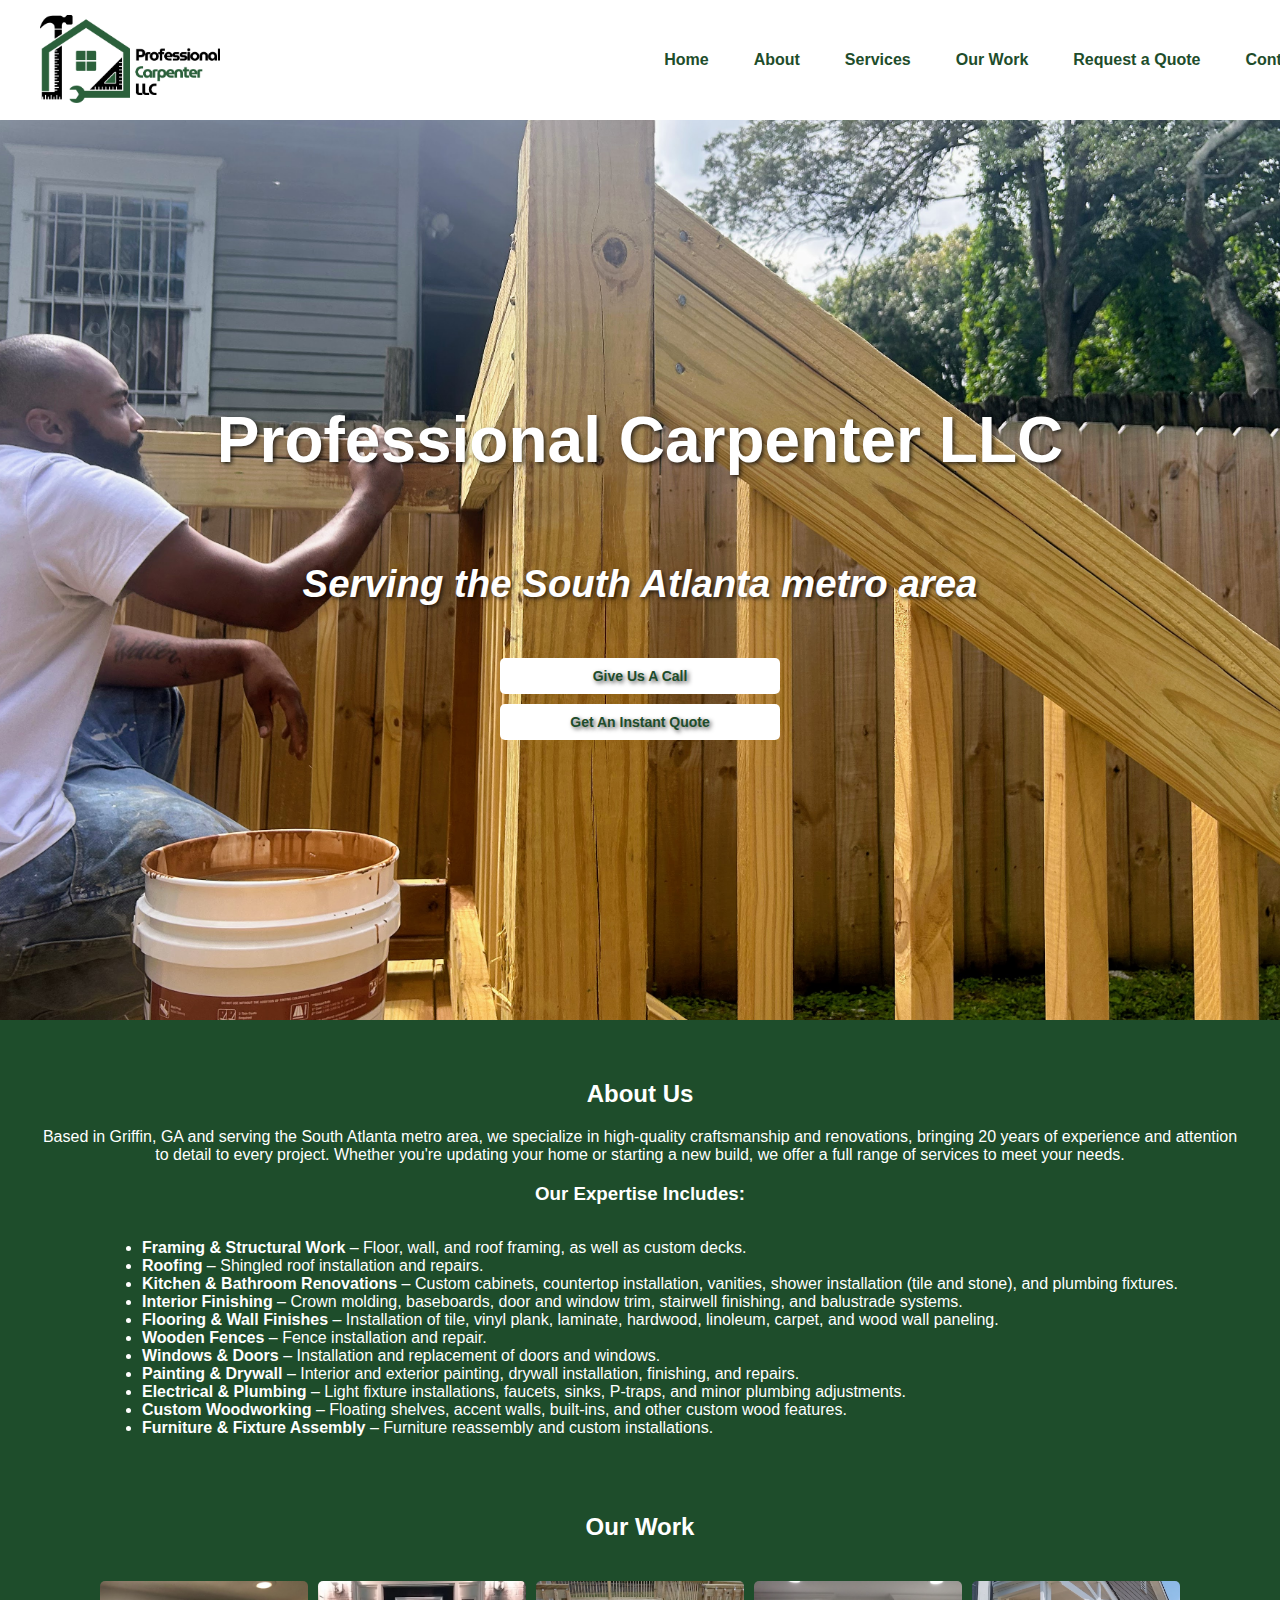
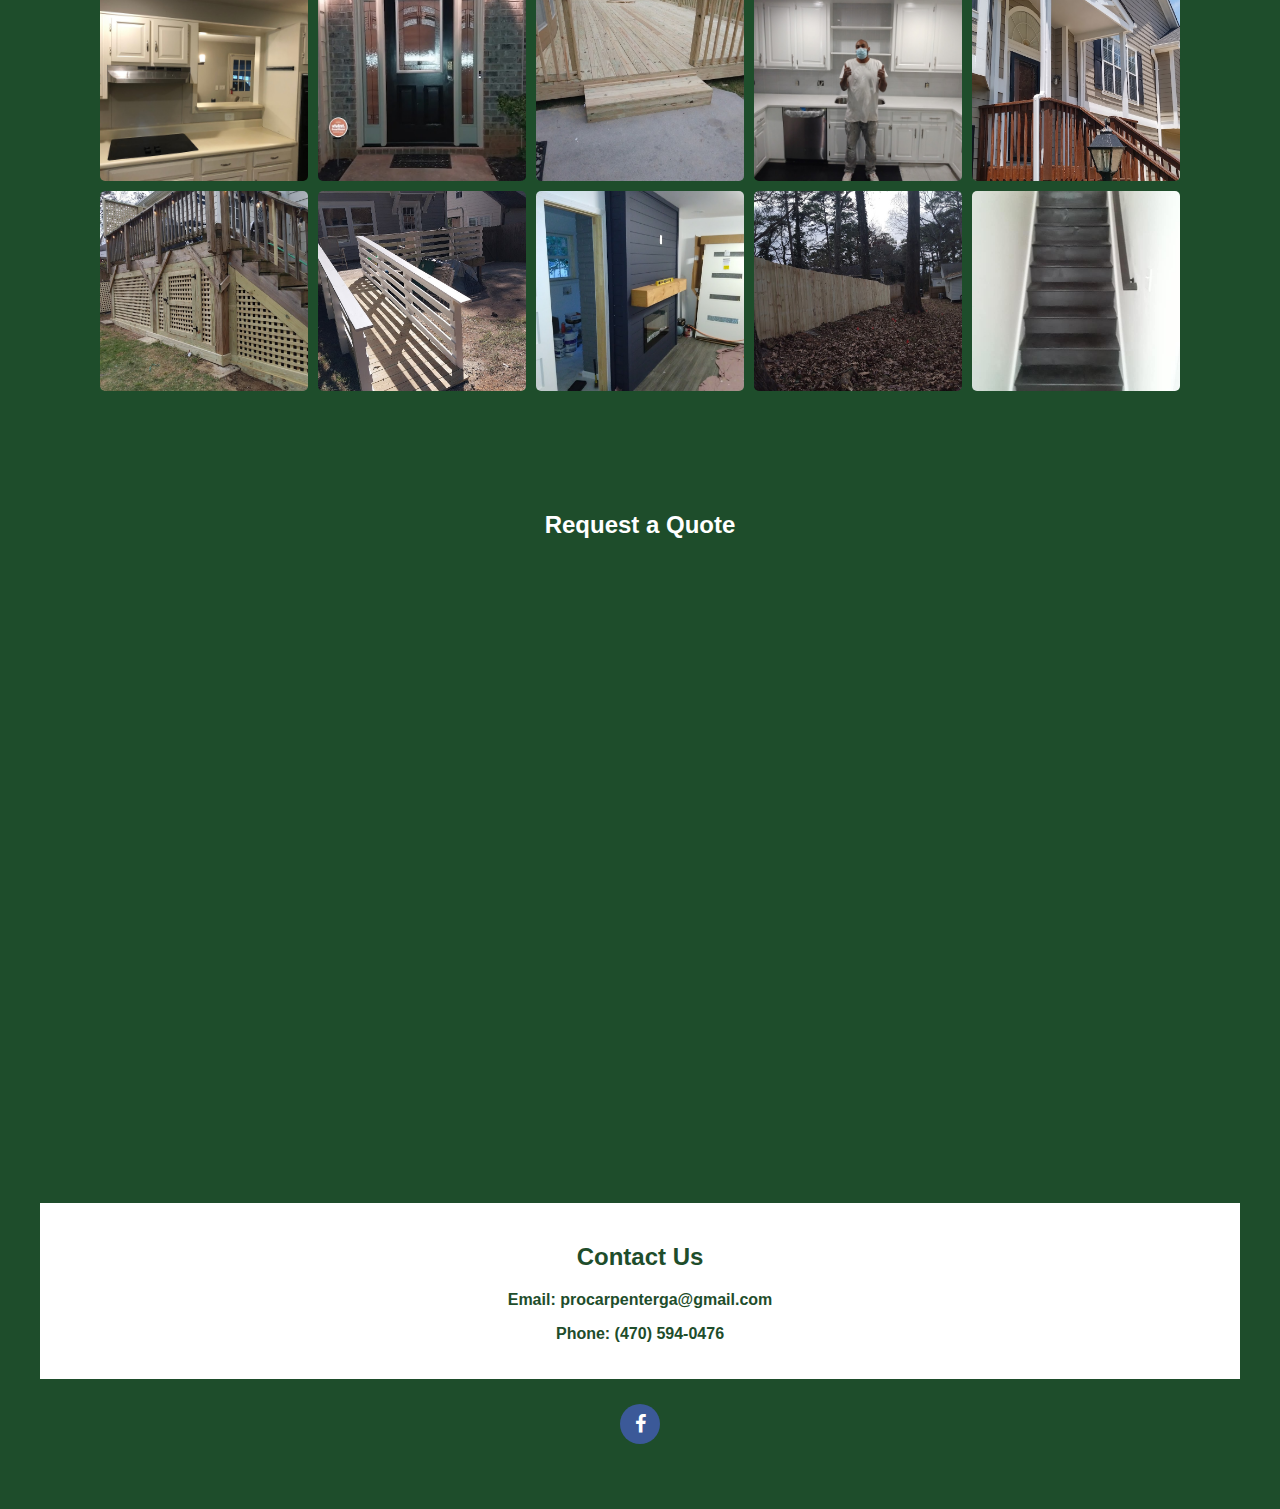
==== index.html @ a9ff2809 "Update index.html" ====
<!DOCTYPE html>
<html lang="en">
<head>
    <meta charset="UTF-8">
    <meta name="viewport" content="width=device-width, initial-scale=1.0">
    <link rel="icon" type="image/png" href="/favicon-96x96.png" sizes="96x96" />
    <link rel="icon" type="image/svg+xml" href="/favicon.svg" />
    <link rel="shortcut icon" href="/favicon.ico" />
    <link rel="apple-touch-icon" sizes="180x180" href="/apple-touch-icon.png" />
    <meta name="apple-mobile-web-app-title" content="MyWebSite" />
    <link rel="manifest" href="/site.webmanifest" />
    <link rel="stylesheet" href="https://cdnjs.cloudflare.com/ajax/libs/font-awesome/4.7.0/css/font-awesome.min.css">
    <title>Professional Carpenter in Griffin, South Atlanta Metro Area</title>
    <meta name="description" content="Professional Carpenter Based in Griffin, GA, and Serving the South Atlanta Metro Area, We Specialize in High-Quality Craftsmanship and Renovations.">
       
    <!-- Facebook Meta Tags -->
    <meta property="og:url" content="https://www.professionalcarpenterllc.com/">
    <meta property="og:type" content="website">
    <meta property="og:title" content="Professional Carpenter in Griffin, South Atlanta Metro Area">
    <meta property="og:description" content="Professional Carpenter Based in Griffin, GA, and Serving the South Atlanta Metro Area, We Specialize in High-Quality Craftsmanship and Renovations.">
    <meta property="og:image" content="https://www.professionalcarpenterllc.com/logo.png">
    
    <!-- Twitter Meta Tags -->
    <meta name="twitter:card" content="summary_large_image">
    <meta property="twitter:domain" content="professionalcarpenterllc.com">
    <meta property="twitter:url" content="https://www.professionalcarpenterllc.com/">
    <meta name="twitter:title" content="Professional Carpenter in Griffin, South Atlanta Metro Area">
    <meta name="twitter:description" content="Professional Carpenter Based in Griffin, GA, and Serving the South Atlanta Metro Area, We Specialize in High-Quality Craftsmanship and Renovations.">
    <meta name="twitter:image" content="https://www.professionalcarpenterllc.com/logo.png">
    
    <!-- Meta Tags Generated via https://www.opengraph.xyz -->

    <!-- Google tag (gtag.js) -->
    <script async src="https://www.googletagmanager.com/gtag/js?id=G-CK8N83X8M3"></script>
    <script>
      window.dataLayer = window.dataLayer || [];
      function gtag(){dataLayer.push(arguments);}
      gtag('js', new Date());
    
      gtag('config', 'G-CK8N83X8M3');
    </script>
    
    <style>
        body { margin: 0; font-family: 'Arial', sans-serif; background: #1e4d2b; color: white; }
        .nav {
            background: white;
            padding: 15px;
            position: fixed;
            width: 100%;
            top: 0;
            left: 0;
            z-index: 1000;
            display: flex;
            justify-content: space-between;
            align-items: center;
            padding: 10px 40px;
        }
        .nav .logo {
            width: 180px;
        }
        .nav-links {
            display: flex;
            gap: 15px;
        }
        .nav-links a {
            color: #1e4d2b;
            text-decoration: none;
            padding: 10px 15px;
            display: inline-block;
            font-weight: bold;
        }
        .nav-links a:hover {
            background: #e0e0e0;
        }
        .hero {
            background: url('hero-image.jpg') no-repeat center center/cover;
            height: 100vh;
            display: flex;
            flex-direction: column;
            align-items: center;
            justify-content: center;
            text-align: center;
            color: white;
            font-size: 2em;
            font-weight: bold;
            text-shadow: 2px 2px 4px rgba(0,0,0,0.7);
            margin-top: 80px;
            padding: 20px;
        }
        .hero-subtext {
            font-size: 0.8em;
            font-style: italic;
            margin-top: 10px;
        }
        .hero-buttons {
            margin-top: 20px;
            display: flex;
            flex-direction: column;
            gap: 10px;
        }
        .hero-buttons a {
            text-decoration: none;
            padding: 10px 40px;
            background: white;
            color: #1e4d2b;
            font-weight: bold;
            border-radius: 5px;
            display: inline-block;
            text-align: center;
            width: 200px;
            font-size: 14px;
        }
        .hero-buttons a:hover {
            background: #e0e0e0;
        }
        .content { padding: 40px; text-align: center; }
        .gallery {
            display: grid;
            grid-template-columns: repeat(auto-fit, minmax(200px, 1fr));
            gap: 10px;
            padding: 20px;
        }
        .gallery img {
            width: 100%;
            height: 200px;
            object-fit: cover;
            border-radius: 5px;
        }
        .contact {
            background: white;
            color: #1e4d2b;
            padding: 20px;
            text-align: center;
            font-weight: bold;
        }
        .social{
            padding: 20px;
            text-align: center;
        }
        .fa {
            padding: 10px;
            font-size: 20px;
            width: 20px;
            text-align: center;
            text-decoration: none;
            margin: 5px 2px;
            border-radius: 50%;
       }

      .fa:hover {
           opacity: 0.7;
       }

       .fa-facebook {
            background: #3B5998;
            color: white;
       }
        @media (max-width: 768px) {
            .nav {
                flex-direction: column;
                align-items: center;
                text-align: center;
                padding: 10px;
            }
            .nav .logo {
                width: 150px;
            }
            .nav-links {
                flex-direction: column;
                gap: 10px;
                margin-top: 10px;
            }
            .hero {
                font-size: 1.5em;
            }
            .gallery {
                grid-template-columns: repeat(2, 1fr);
            }
        }
    </style>
</head>
<body>
    <div class="nav">
      <a href="http://www.professionalcarpenterllc.com/"> <img src="logo.png" alt="Company Logo" class="logo"> </a>
        <div class="nav-links">
            <a href="#home">Home</a>
            <a href="#about">About</a>
            <a href="/services">Services</a>
            <a href="#work">Our Work</a>
            <a href="#quote">Request a Quote</a>
            <a href="#contact">Contact</a>
        </div>
    </div>
    
    <div class="hero" id="home">
        <h1>Professional Carpenter LLC</h1>
        <div class="hero-subtext"><h2>Serving the South Atlanta metro area</h2></div>
        <div class="hero-buttons">
            <a href="#contact">Give Us A Call</a>
            <a href="#quote">Get An Instant Quote</a>
        </div>
    </div>
    
    <div class="content" id="about">
        <h2>About Us</h2>
        <p>Based in Griffin, GA and serving the South Atlanta metro area, we specialize in high-quality craftsmanship and renovations, bringing 20 years of experience and attention to detail to every project. Whether you're updating your home or starting a new build, we offer a full range of services to meet your needs.</p>
    <h3>Our Expertise Includes:</h3>
        <ul style="text-align: left; display: inline-block;">
            <li><strong>Framing & Structural Work</strong> – Floor, wall, and roof framing, as well as custom decks.</li>
            <li><strong>Roofing</strong> – Shingled roof installation and repairs.</li>
            <li><strong>Kitchen & Bathroom Renovations</strong> – Custom cabinets, countertop installation, vanities, shower installation (tile and stone), and plumbing fixtures.</li>
            <li><strong>Interior Finishing</strong> – Crown molding, baseboards, door and window trim, stairwell finishing, and balustrade systems.</li>
            <li><strong>Flooring & Wall Finishes</strong> – Installation of tile, vinyl plank, laminate, hardwood, linoleum, carpet, and wood wall paneling.</li>
             <li><strong>Wooden Fences</strong> – Fence installation and repair.</li>
            <li><strong>Windows & Doors</strong> – Installation and replacement of doors and windows.</li>
            <li><strong>Painting & Drywall</strong> – Interior and exterior painting, drywall installation, finishing, and repairs.</li>
            <li><strong>Electrical & Plumbing</strong> – Light fixture installations, faucets, sinks, P-traps, and minor plumbing adjustments.</li>
            <li><strong>Custom Woodworking</strong> – Floating shelves, accent walls, built-ins, and other custom wood features.</li>
            <li><strong>Furniture & Fixture Assembly</strong> – Furniture reassembly and custom installations.</li>
        </ul> 
    <div class="content" id="work">
        <h2>Our Work</h2>
        <div class="gallery">
            <img src="image1.jpg" alt="Project 1">
            <img src="image2.jpg" alt="Project 2">
            <img src="image3.jpg" alt="Project 3">
            <img src="image4.jpg" alt="Project 4">
            <img src="image5.jpg" alt="Project 5">
            <img src="image6.jpg" alt="Project 6">
            <img src="image7.jpg" alt="Project 7">
            <img src="image8.jpg" alt="Project 8">
            <img src="image9.jpg" alt="Project 9">
            <img src="image10.jpg" alt="Project 10">
        </div>
    </div>
    
    <div class="content" id="quote">
        <h2>Request a Quote</h2>
        <iframe src="https://form.jotform.com/250605981973163" width="100%" height="600px" frameborder="0" allowfullscreen></iframe>
    </div>
    
    <div class="contact" id="contact">
        <h2>Contact Us</h2>
        <p>Email: procarpenterga@gmail.com</p>
        <p>Phone: (470) 594-0476</p>
    </div>
    <div class="social" id="contact">
        <a href="https://www.facebook.com/professionalcarpenterllc/" class="fa fa-facebook"></a>
    </div>
</body>
</html>
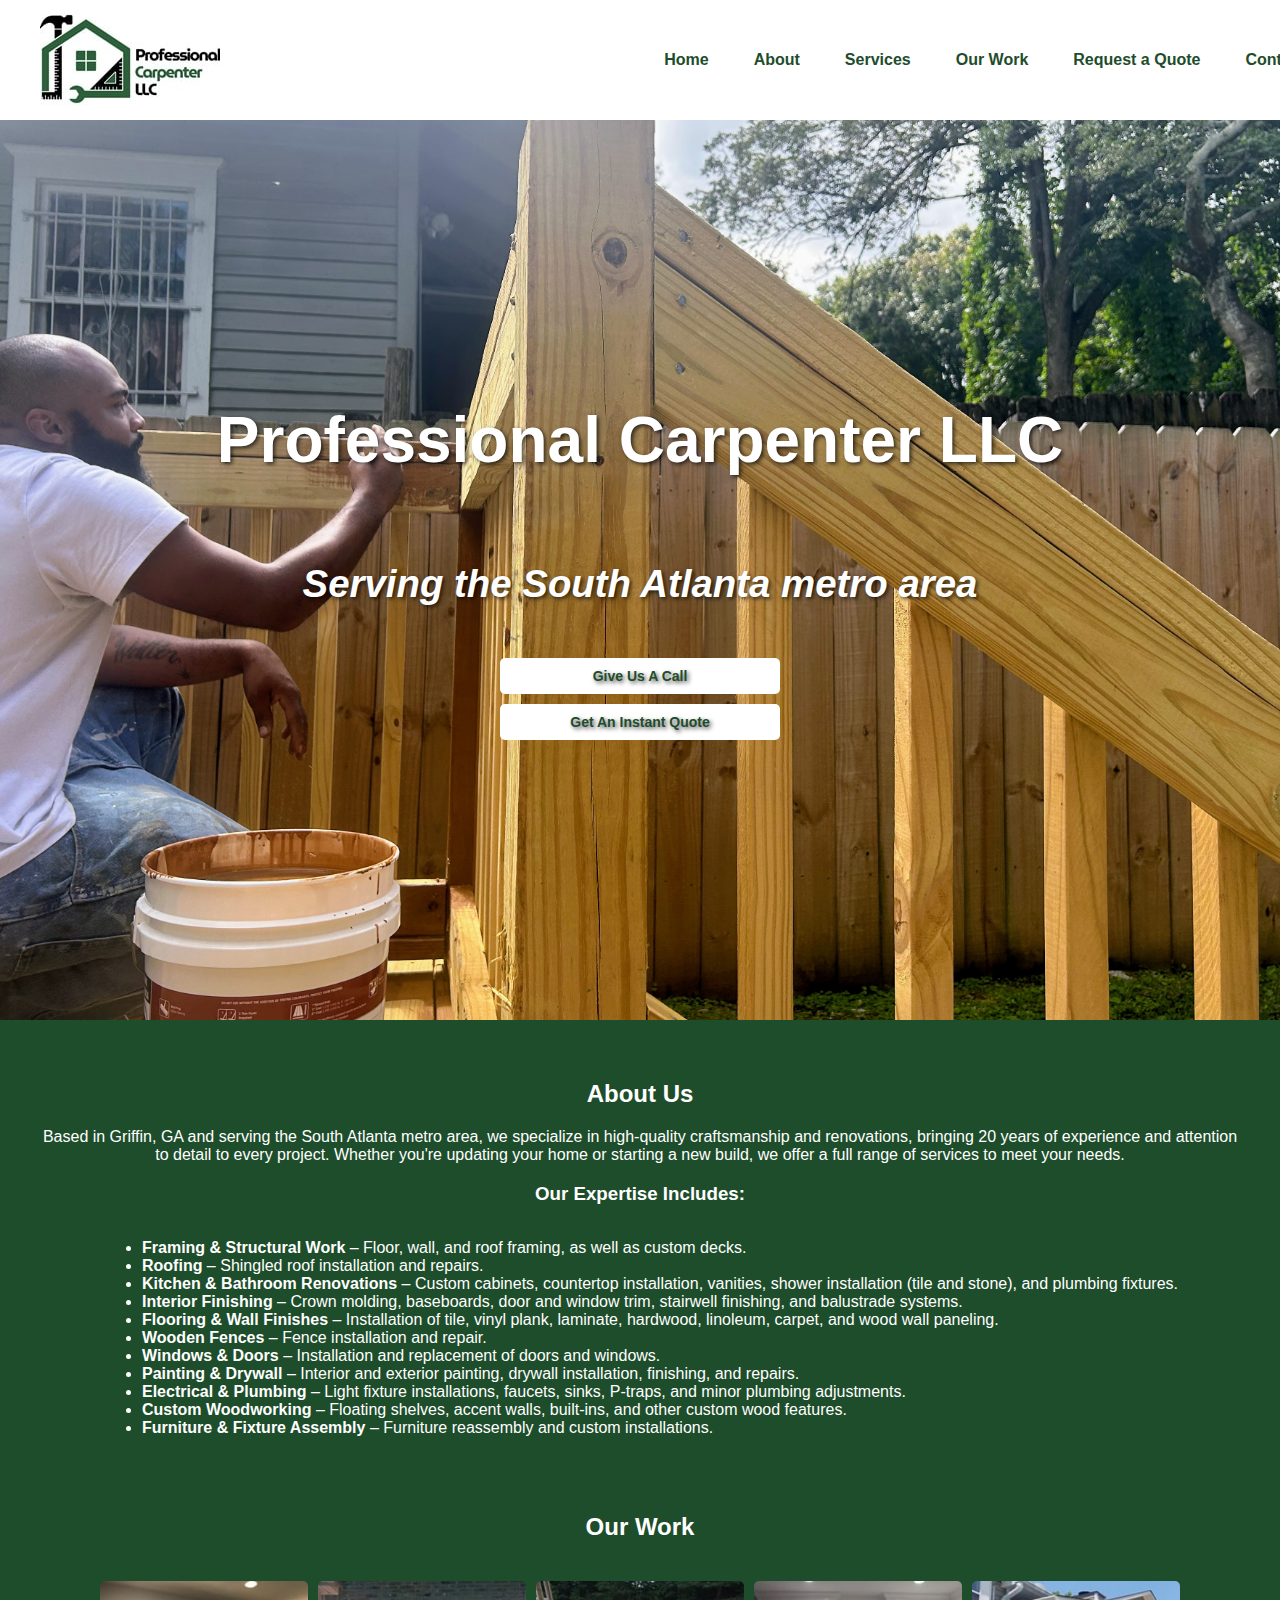
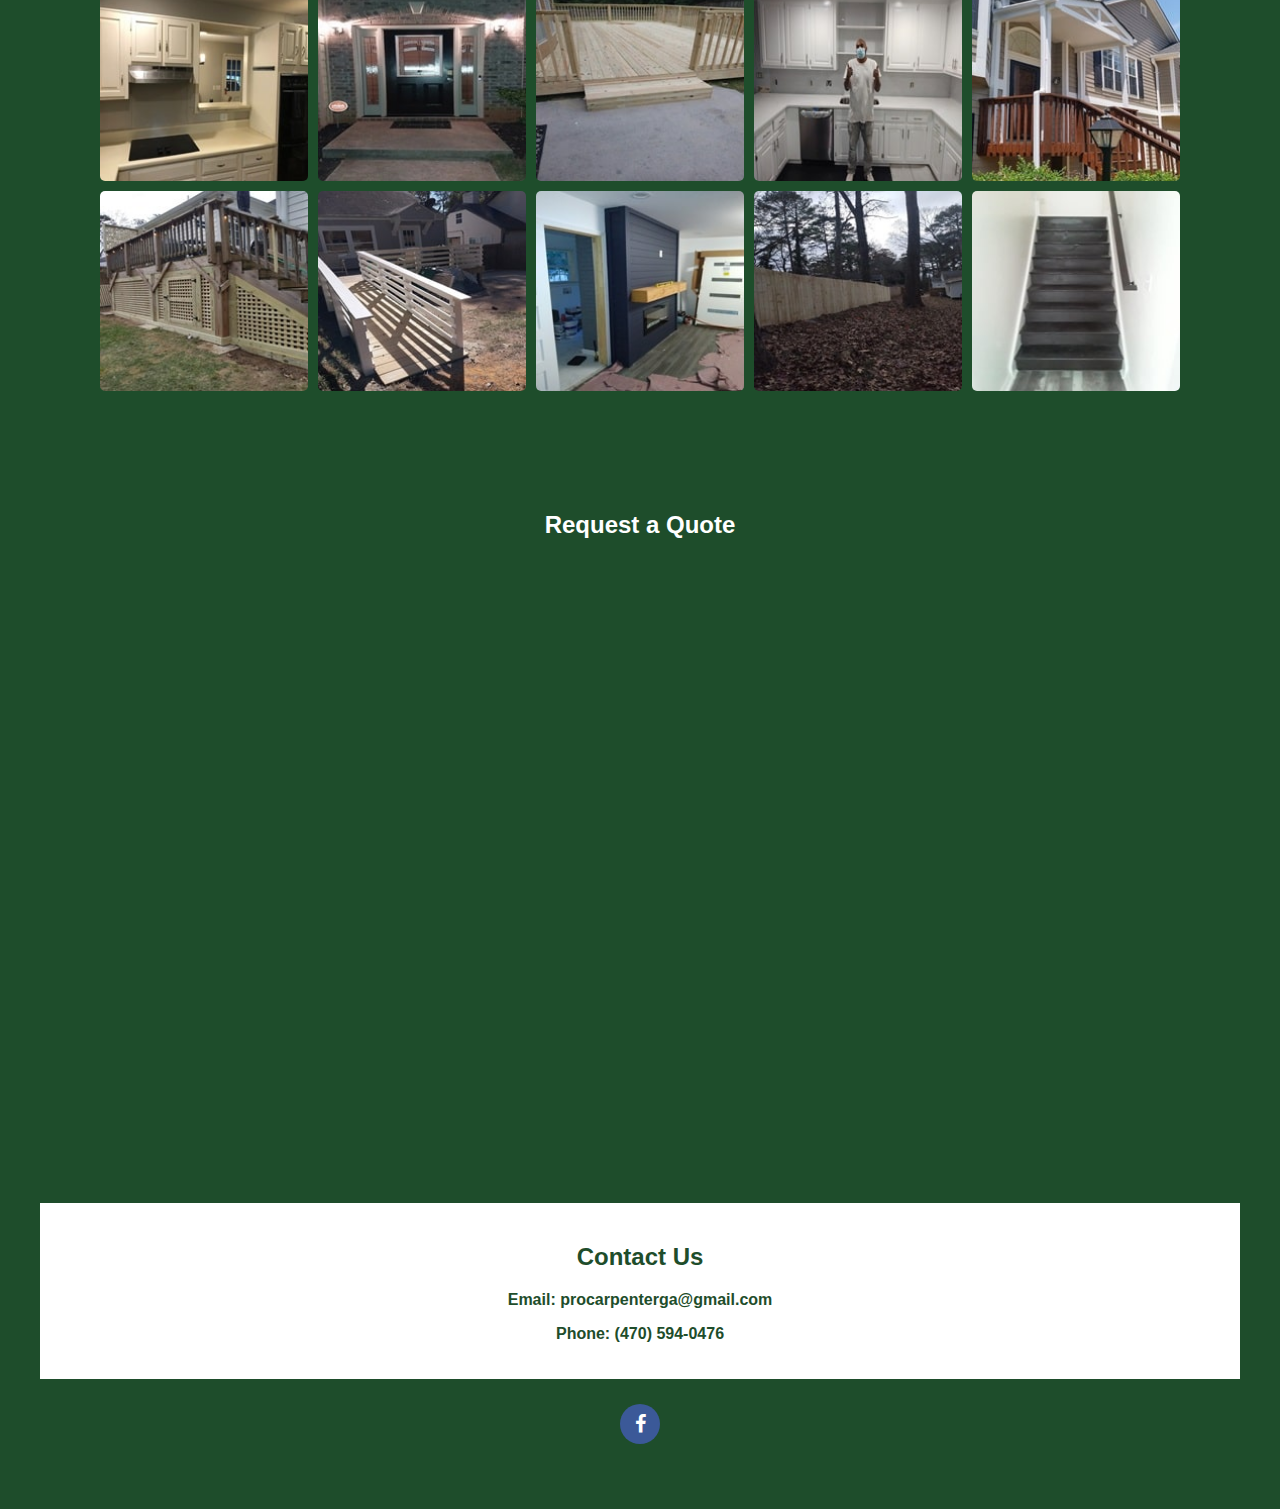
==== commit 627728ca: "Update index.html" ====
--- a/index.html
+++ b/index.html
@@ -10,6 +10,8 @@
     <meta name="apple-mobile-web-app-title" content="MyWebSite" />
     <link rel="manifest" href="/site.webmanifest" />
     <link rel="stylesheet" href="https://cdnjs.cloudflare.com/ajax/libs/font-awesome/4.7.0/css/font-awesome.min.css">
+    <link rel="stylesheet" href="styles.css">
+    
     <title>Professional Carpenter in Griffin, South Atlanta Metro Area</title>
     <meta name="description" content="Professional Carpenter Based in Griffin, GA, and Serving the South Atlanta Metro Area, We Specialize in High-Quality Craftsmanship and Renovations.">
        
@@ -29,7 +31,7 @@
     <meta name="twitter:image" content="https://www.professionalcarpenterllc.com/logo.png">
     
     <!-- Meta Tags Generated via https://www.opengraph.xyz -->
-
+    
     <!-- Google tag (gtag.js) -->
     <script async src="https://www.googletagmanager.com/gtag/js?id=G-CK8N83X8M3"></script>
     <script>
@@ -39,149 +41,25 @@
     
       gtag('config', 'G-CK8N83X8M3');
     </script>
-    
-    <style>
-        body { margin: 0; font-family: 'Arial', sans-serif; background: #1e4d2b; color: white; }
-        .nav {
-            background: white;
-            padding: 15px;
-            position: fixed;
-            width: 100%;
-            top: 0;
-            left: 0;
-            z-index: 1000;
-            display: flex;
-            justify-content: space-between;
-            align-items: center;
-            padding: 10px 40px;
-        }
-        .nav .logo {
-            width: 180px;
-        }
-        .nav-links {
-            display: flex;
-            gap: 15px;
-        }
-        .nav-links a {
-            color: #1e4d2b;
-            text-decoration: none;
-            padding: 10px 15px;
-            display: inline-block;
-            font-weight: bold;
-        }
-        .nav-links a:hover {
-            background: #e0e0e0;
-        }
-        .hero {
-            background: url('hero-image.jpg') no-repeat center center/cover;
-            height: 100vh;
-            display: flex;
-            flex-direction: column;
-            align-items: center;
-            justify-content: center;
-            text-align: center;
-            color: white;
-            font-size: 2em;
-            font-weight: bold;
-            text-shadow: 2px 2px 4px rgba(0,0,0,0.7);
-            margin-top: 80px;
-            padding: 20px;
-        }
-        .hero-subtext {
-            font-size: 0.8em;
-            font-style: italic;
-            margin-top: 10px;
-        }
-        .hero-buttons {
-            margin-top: 20px;
-            display: flex;
-            flex-direction: column;
-            gap: 10px;
-        }
-        .hero-buttons a {
-            text-decoration: none;
-            padding: 10px 40px;
-            background: white;
-            color: #1e4d2b;
-            font-weight: bold;
-            border-radius: 5px;
-            display: inline-block;
-            text-align: center;
-            width: 200px;
-            font-size: 14px;
-        }
-        .hero-buttons a:hover {
-            background: #e0e0e0;
-        }
-        .content { padding: 40px; text-align: center; }
-        .gallery {
-            display: grid;
-            grid-template-columns: repeat(auto-fit, minmax(200px, 1fr));
-            gap: 10px;
-            padding: 20px;
-        }
-        .gallery img {
-            width: 100%;
-            height: 200px;
-            object-fit: cover;
-            border-radius: 5px;
-        }
-        .contact {
-            background: white;
-            color: #1e4d2b;
-            padding: 20px;
-            text-align: center;
-            font-weight: bold;
-        }
-        .social{
-            padding: 20px;
-            text-align: center;
-        }
-        .fa {
-            padding: 10px;
-            font-size: 20px;
-            width: 20px;
-            text-align: center;
-            text-decoration: none;
-            margin: 5px 2px;
-            border-radius: 50%;
-       }
 
-      .fa:hover {
-           opacity: 0.7;
-       }
+    <script type="application/ld+json">
+    {
+      "@context": "https://schema.org/",
+      "@type": "WebSite",
+      "name": "Professional Carpenter LLC",
+      "url": "(470) 594-0476",
+      "potentialAction": {
+        "@type": "SearchAction",
+        "target": "{search_term_string}",
+        "query-input": "required name=search_term_string"
+      }
+    }
+    </script>
 
-       .fa-facebook {
-            background: #3B5998;
-            color: white;
-       }
-        @media (max-width: 768px) {
-            .nav {
-                flex-direction: column;
-                align-items: center;
-                text-align: center;
-                padding: 10px;
-            }
-            .nav .logo {
-                width: 150px;
-            }
-            .nav-links {
-                flex-direction: column;
-                gap: 10px;
-                margin-top: 10px;
-            }
-            .hero {
-                font-size: 1.5em;
-            }
-            .gallery {
-                grid-template-columns: repeat(2, 1fr);
-            }
-        }
-    </style>
 </head>
 <body>
     <div class="nav">
-      <a href="http://www.professionalcarpenterllc.com/"> <img src="logo.png" alt="Company Logo" class="logo"> </a>
+      <a href="http://www.professionalcarpenterllc.com/"> <img src="logo.jpg" alt="Company Logo" class="logo"> </a>
         <div class="nav-links">
             <a href="#home">Home</a>
             <a href="#about">About</a>
--- a/styles.css
+++ b/styles.css
@@ -0,0 +1,141 @@
+body { margin: 0; font-family: 'Arial', sans-serif; background: #1e4d2b; color: white; }
+        .nav {
+            background: white;
+            padding: 15px;
+            position: fixed;
+            width: 100%;
+            top: 0;
+            left: 0;
+            z-index: 1000;
+            display: flex;
+            justify-content: space-between;
+            align-items: center;
+            padding: 10px 40px;
+        }
+        .nav .logo {
+            width: 180px;
+        }
+        .nav-links {
+            display: flex;
+            gap: 15px;
+        }
+        .nav-links a {
+            color: #1e4d2b;
+            text-decoration: none;
+            padding: 10px 15px;
+            display: inline-block;
+            font-weight: bold;
+        }
+        .nav-links a:hover {
+            background: #e0e0e0;
+        }
+        .hero {
+            background: url('hero-image.jpg') no-repeat center center/cover;
+            height: 100vh;
+            display: flex;
+            flex-direction: column;
+            align-items: center;
+            justify-content: center;
+            text-align: center;
+            color: white;
+            font-size: 2em;
+            font-weight: bold;
+            text-shadow: 2px 2px 4px rgba(0,0,0,0.7);
+            margin-top: 80px;
+            padding: 20px;
+        }
+        .hero-subtext {
+            font-size: 0.8em;
+            font-style: italic;
+            margin-top: 10px;
+        }
+        .hero-buttons {
+            margin-top: 20px;
+            display: flex;
+            flex-direction: column;
+            gap: 10px;
+        }
+        .hero-buttons a {
+            text-decoration: none;
+            padding: 10px 40px;
+            background: white;
+            color: #1e4d2b;
+            font-weight: bold;
+            border-radius: 5px;
+            display: inline-block;
+            text-align: center;
+            width: 200px;
+            font-size: 14px;
+        }
+        .hero-buttons a:hover {
+            background: #e0e0e0;
+        }
+        .content { padding: 40px; text-align: center; }
+        .gallery {
+            display: grid;
+            grid-template-columns: repeat(auto-fit, minmax(200px, 1fr));
+            gap: 10px;
+            padding: 20px;
+        }
+        .gallery img {
+            width: 100%;
+            height: 200px;
+            object-fit: cover;
+            border-radius: 5px;
+        }
+        .contact {
+            background: white;
+            color: #1e4d2b;
+            padding: 20px;
+            text-align: center;
+            font-weight: bold;
+        }
+        .social{
+            padding: 20px;
+            text-align: center;
+        }
+        .fa {
+            padding: 10px;
+            font-size: 20px;
+            width: 20px;
+            text-align: center;
+            text-decoration: none;
+            margin: 5px 2px;
+            border-radius: 50%;
+       }
+
+      .fa:hover {
+           opacity: 0.7;
+       }
+
+       .fa-facebook {
+            background: #3B5998;
+            color: white;
+       }
+        @media (max-width: 768px) {
+            .nav {
+                flex-direction: column;
+                align-items: center;
+                text-align: center;
+                padding: 10px;
+            }
+            .nav .logo {
+                width: 150px;
+            }
+            .nav-links {
+                flex-direction: column;
+                gap: 10px;
+                margin-top: 10px;
+            }
+            .hero {
+                font-size: 1.5em;
+            }
+            .gallery {
+                grid-template-columns: repeat(2, 1fr);
+            }
+        }
+        .ul
+        {
+            text-align: left; 
+            display: inline-block;    
+        }
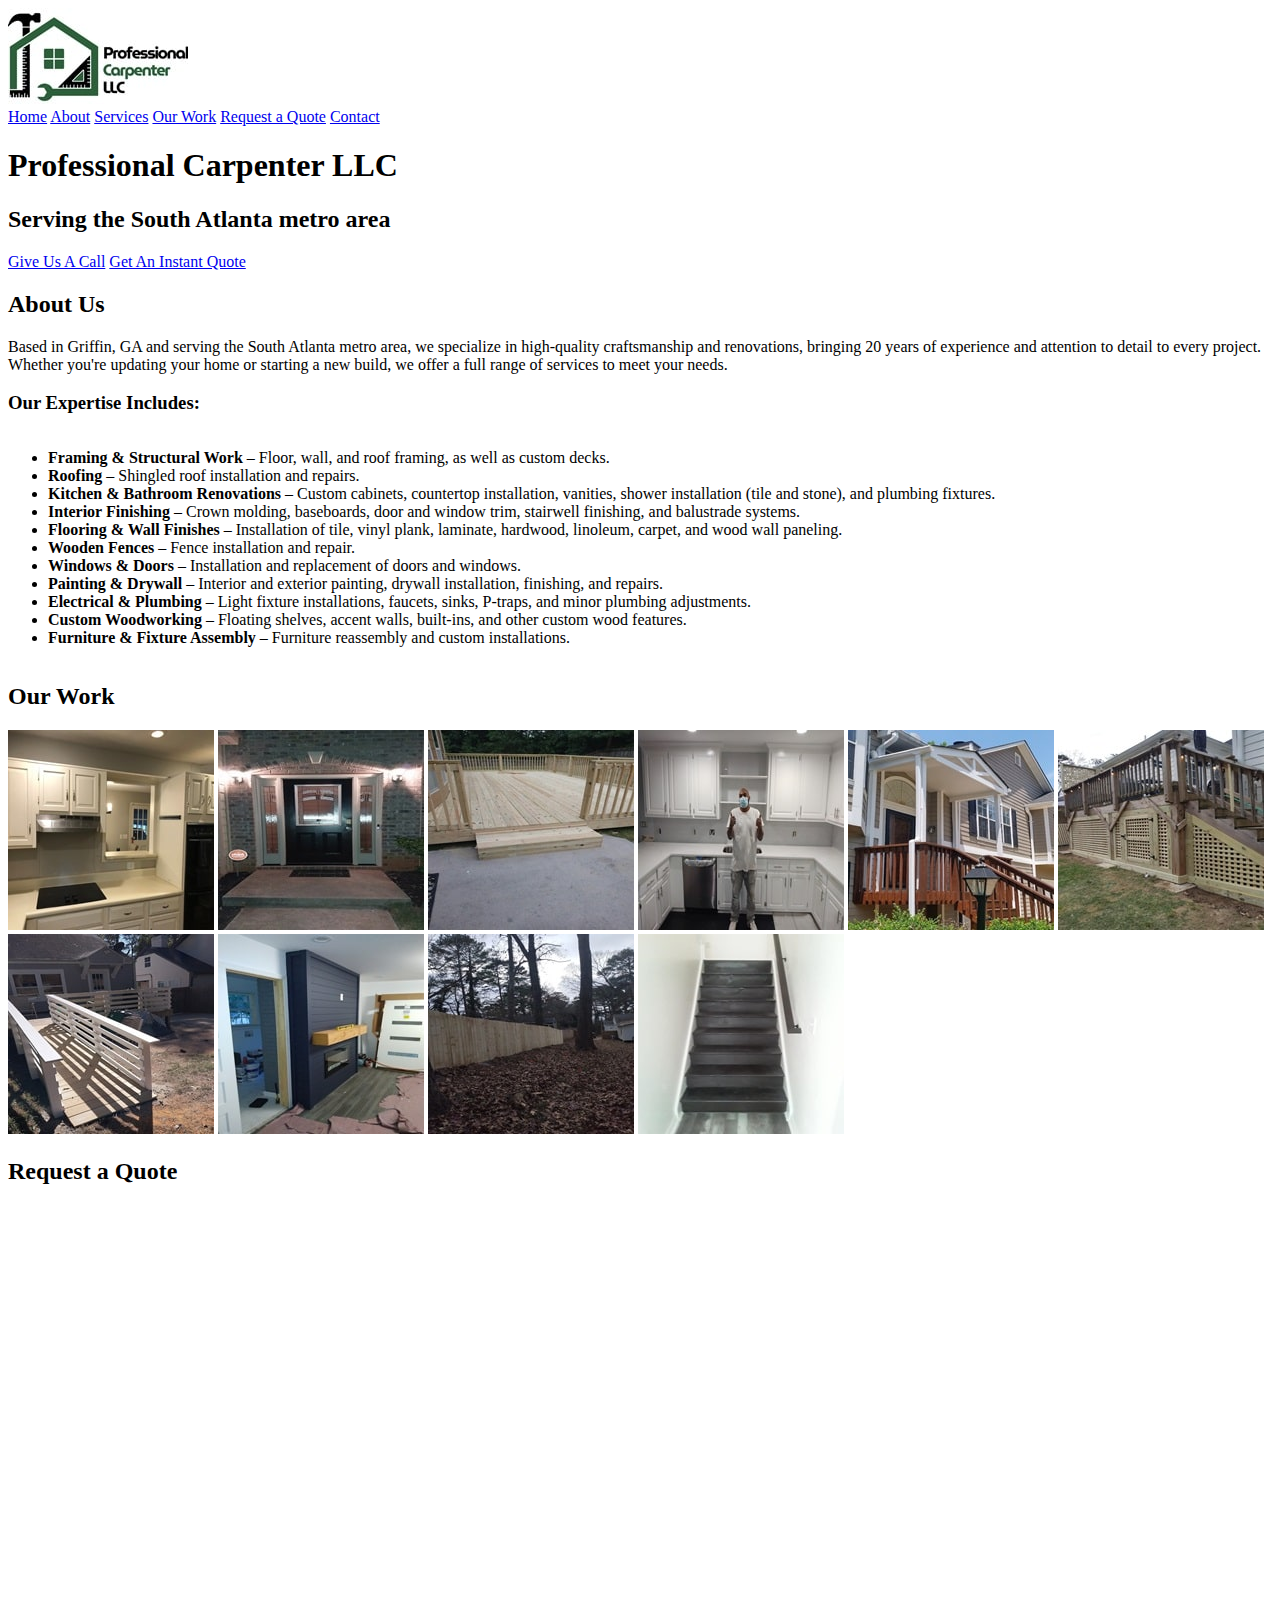
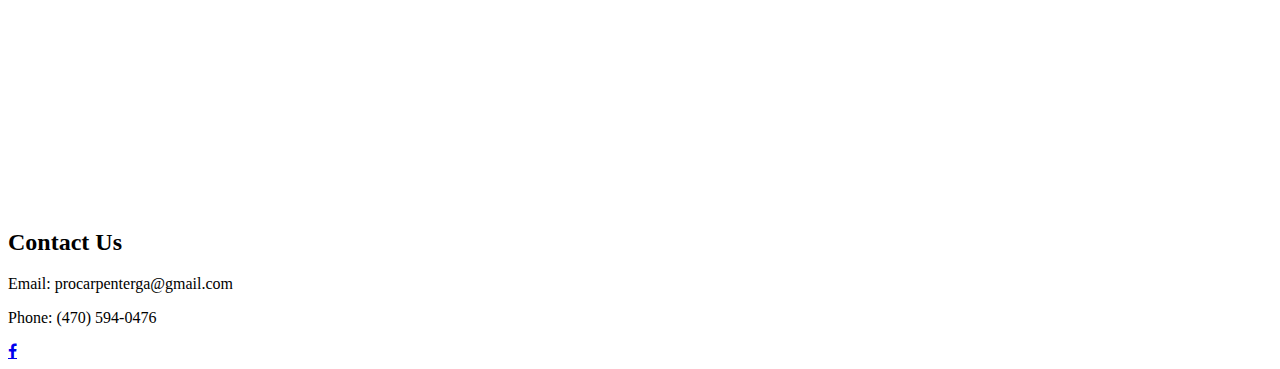
==== commit c4d434b9: "Update index.html" ====
--- a/index.html
+++ b/index.html
@@ -10,7 +10,7 @@
     <meta name="apple-mobile-web-app-title" content="MyWebSite" />
     <link rel="manifest" href="/site.webmanifest" />
     <link rel="stylesheet" href="https://cdnjs.cloudflare.com/ajax/libs/font-awesome/4.7.0/css/font-awesome.min.css">
-    <link rel="stylesheet" href="styles.css">
+    <link rel="stylesheet" href="styles.min.css">
     
     <title>Professional Carpenter in Griffin, South Atlanta Metro Area</title>
     <meta name="description" content="Professional Carpenter Based in Griffin, GA, and Serving the South Atlanta Metro Area, We Specialize in High-Quality Craftsmanship and Renovations.">
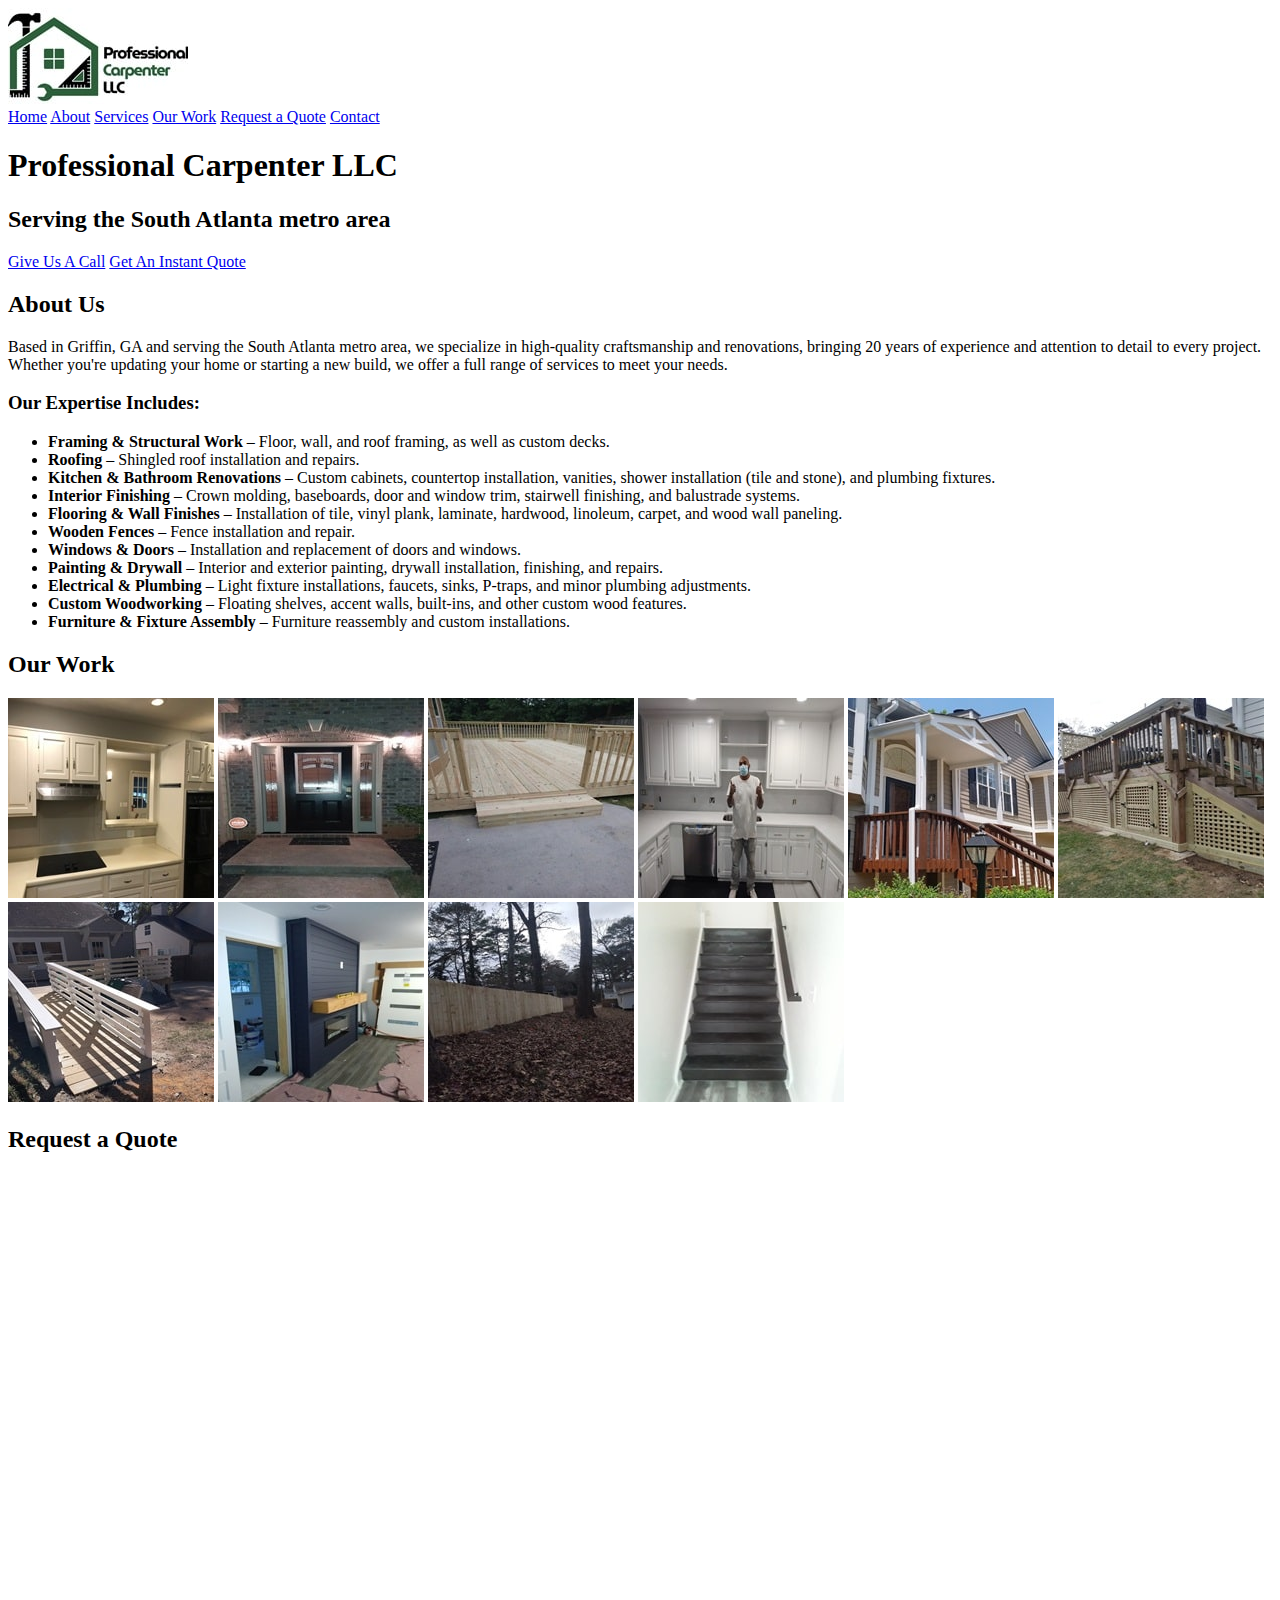
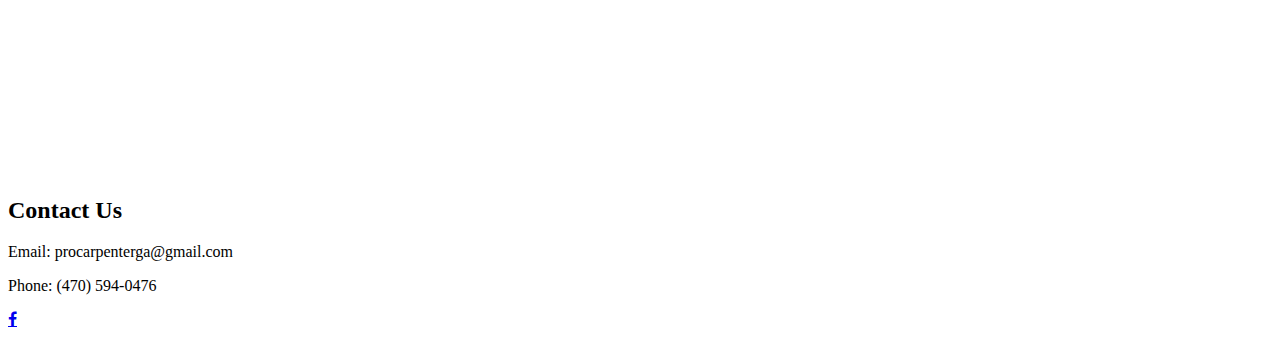
==== commit 1e6239f4: "Update index.html" ====
--- a/index.html
+++ b/index.html
@@ -83,7 +83,7 @@
         <h2>About Us</h2>
         <p>Based in Griffin, GA and serving the South Atlanta metro area, we specialize in high-quality craftsmanship and renovations, bringing 20 years of experience and attention to detail to every project. Whether you're updating your home or starting a new build, we offer a full range of services to meet your needs.</p>
     <h3>Our Expertise Includes:</h3>
-        <ul style="text-align: left; display: inline-block;">
+        <ul>
             <li><strong>Framing & Structural Work</strong> – Floor, wall, and roof framing, as well as custom decks.</li>
             <li><strong>Roofing</strong> – Shingled roof installation and repairs.</li>
             <li><strong>Kitchen & Bathroom Renovations</strong> – Custom cabinets, countertop installation, vanities, shower installation (tile and stone), and plumbing fixtures.</li>
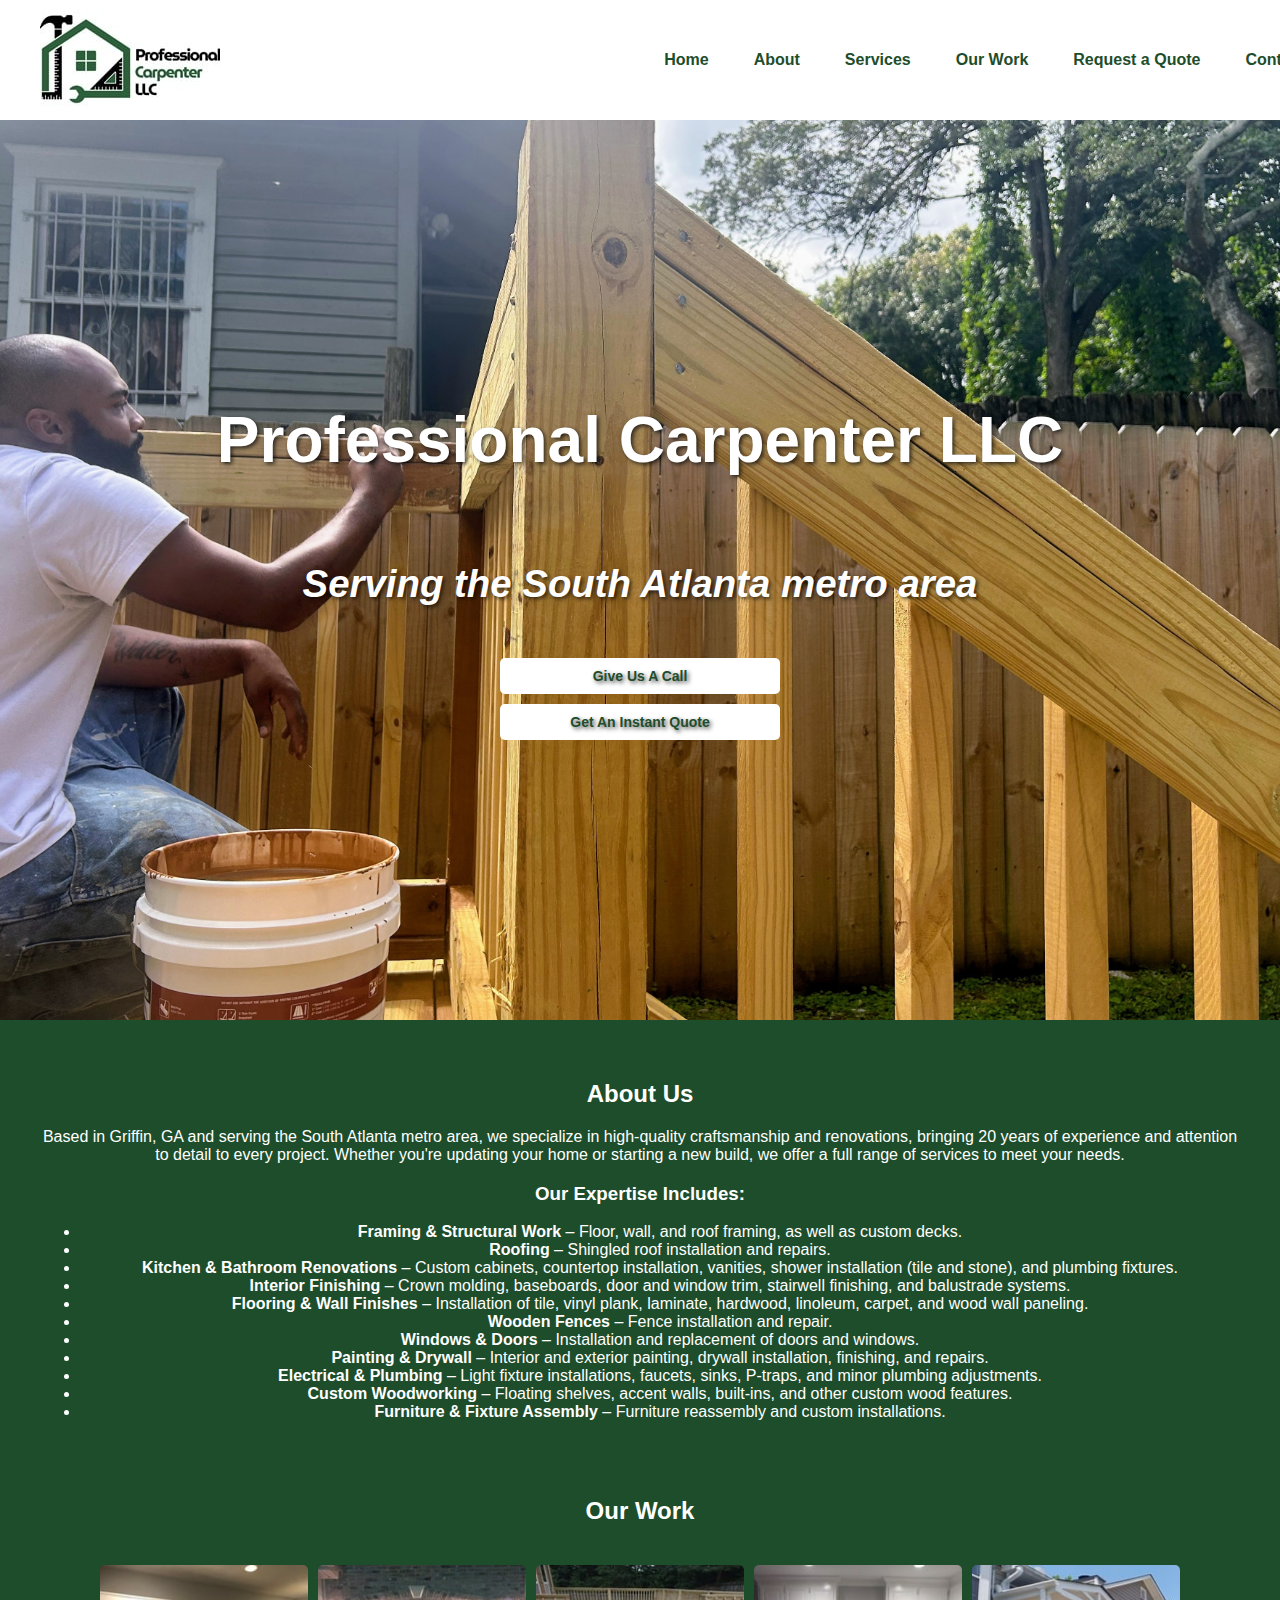
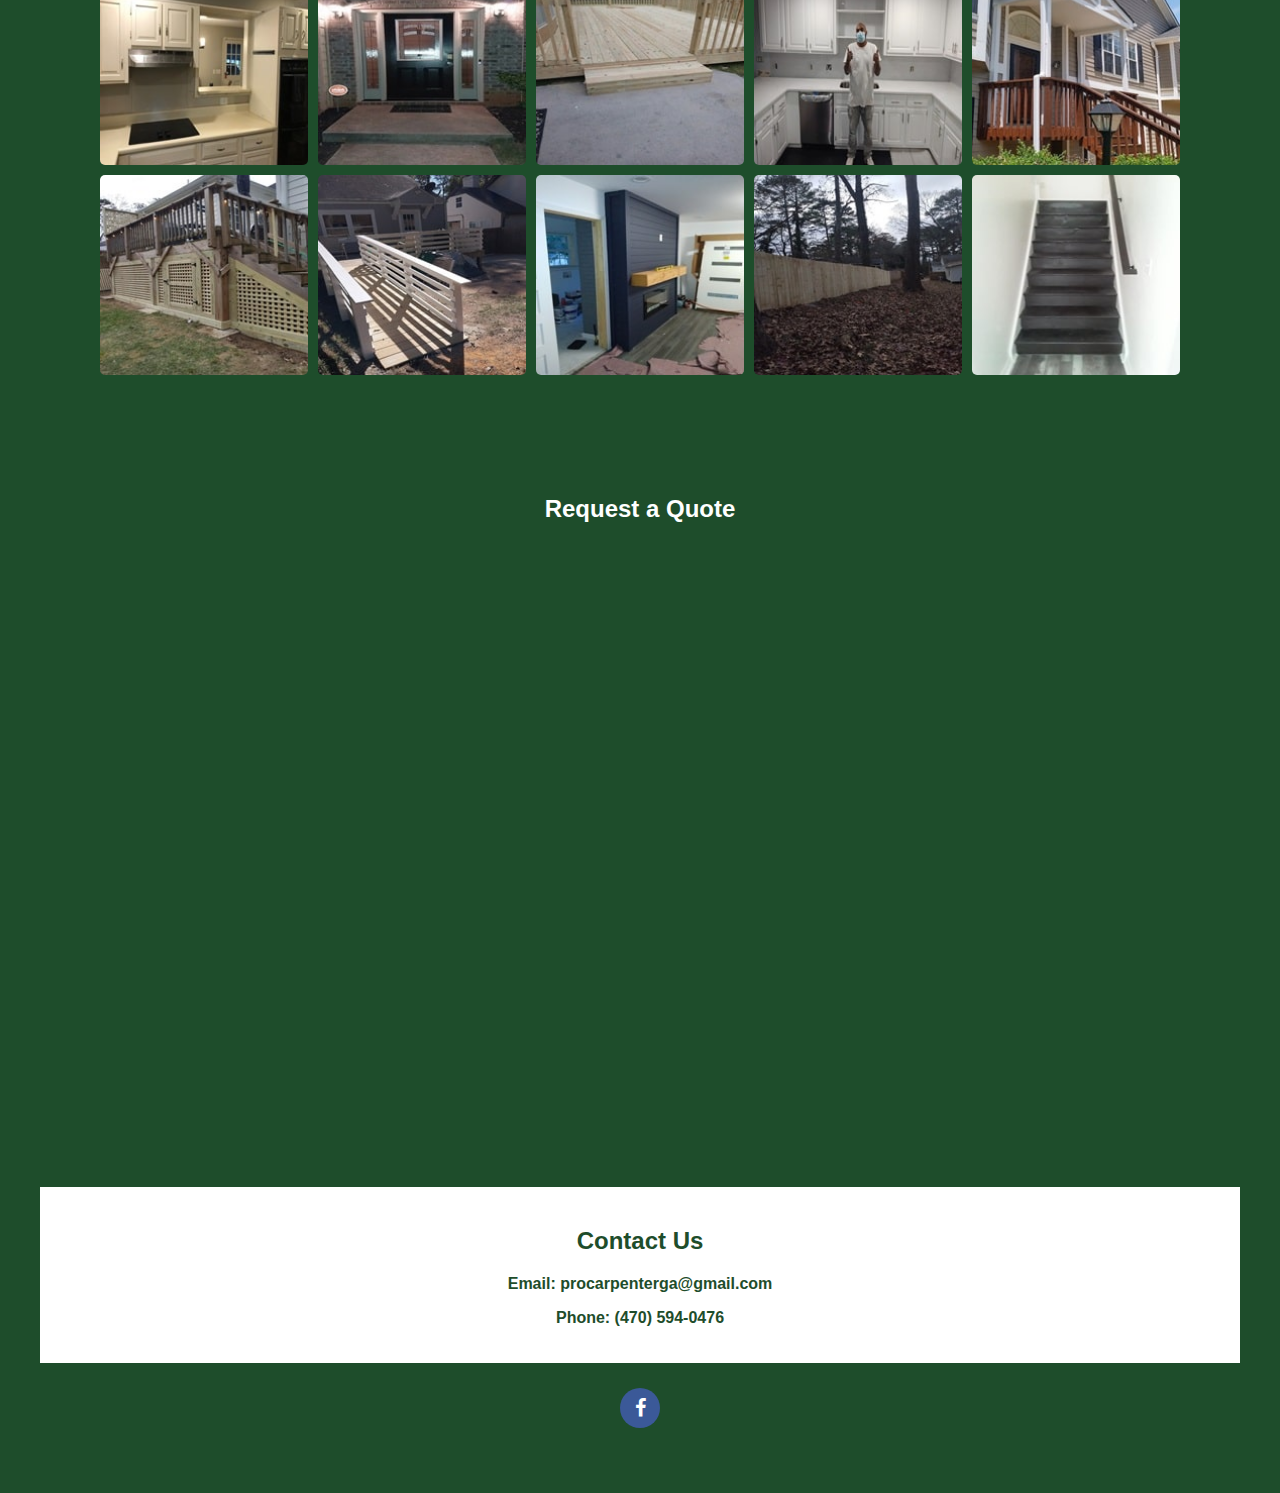
==== commit 067bfc4a: "Update index.html" ====
--- a/index.html
+++ b/index.html
@@ -13,7 +13,7 @@
     <link rel="stylesheet" href="styles.min.css">
     
     <title>Professional Carpenter in Griffin, South Atlanta Metro Area</title>
-    <meta name="description" content="Professional Carpenter Based in Griffin, GA, and Serving the South Atlanta Metro Area, We Specialize in High-Quality Craftsmanship and Renovations.">
+    <meta name="description" content="Professional Carpenter Based in Griffin, GA, and Serving the South Atlanta Metro Area, We Specialize in High-Quality Craftsmanship and Renovation Services.">
        
     <!-- Facebook Meta Tags -->
     <meta property="og:url" content="https://www.professionalcarpenterllc.com/">
--- a/styles.min.css
+++ b/styles.min.css
@@ -0,0 +1 @@
+body{margin:0;font-family:'Arial',sans-serif;background:#1e4d2b;color:#fff}.nav{background:#fff;padding:15px;position:fixed;width:100%;top:0;left:0;z-index:1000;display:flex;justify-content:space-between;align-items:center;padding:10px 40px}.nav .logo{width:180px}.nav-links{display:flex;gap:15px}.nav-links a{color:#1e4d2b;text-decoration:none;padding:10px 15px;display:inline-block;font-weight:700}.nav-links a:hover{background:#e0e0e0}.hero{background:url(hero-image.jpg) no-repeat center center/cover;height:100vh;display:flex;flex-direction:column;align-items:center;justify-content:center;text-align:center;color:#fff;font-size:2em;font-weight:700;text-shadow:2px 2px 4px rgb(0 0 0 / .7);margin-top:80px;padding:20px}.hero-subtext{font-size:.8em;font-style:italic;margin-top:10px}.hero-buttons{margin-top:20px;display:flex;flex-direction:column;gap:10px}.hero-buttons a{text-decoration:none;padding:10px 40px;background:#fff;color:#1e4d2b;font-weight:700;border-radius:5px;display:inline-block;text-align:center;width:200px;font-size:14px}.hero-buttons a:hover{background:#e0e0e0}.content{padding:40px;text-align:center}.gallery{display:grid;grid-template-columns:repeat(auto-fit,minmax(200px,1fr));gap:10px;padding:20px}.gallery img{width:100%;height:200px;object-fit:cover;border-radius:5px}.contact{background:#fff;color:#1e4d2b;padding:20px;text-align:center;font-weight:700}.social{padding:20px;text-align:center}.fa{padding:10px;font-size:20px;width:20px;text-align:center;text-decoration:none;margin:5px 2px;border-radius:50%}.fa:hover{opacity:.7}.fa-facebook{background:#3B5998;color:#fff}@media (max-width:768px){.nav{flex-direction:column;align-items:center;text-align:center;padding:10px}.nav .logo{width:150px}.nav-links{flex-direction:column;gap:10px;margin-top:10px}.hero{font-size:1.5em}.gallery{grid-template-columns:repeat(2,1fr)}}.ul{text-align:left;display:inline-block}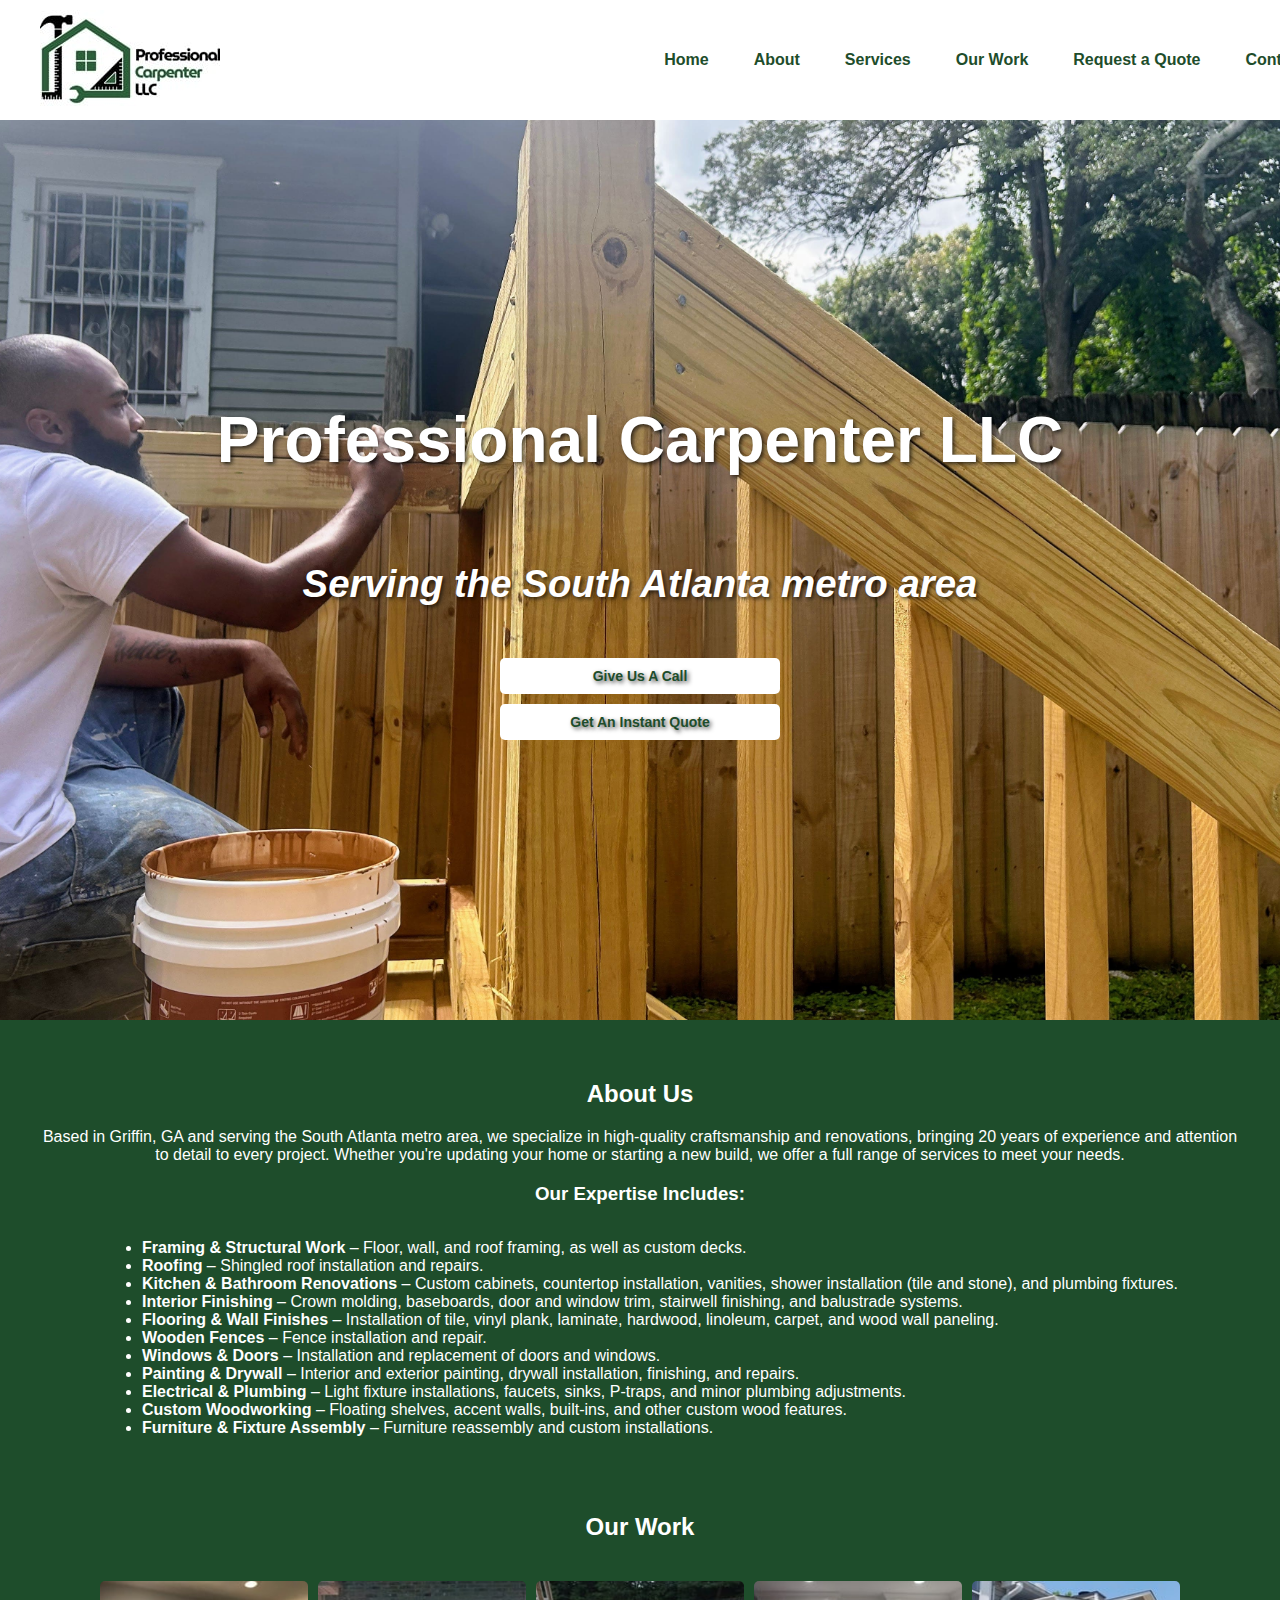
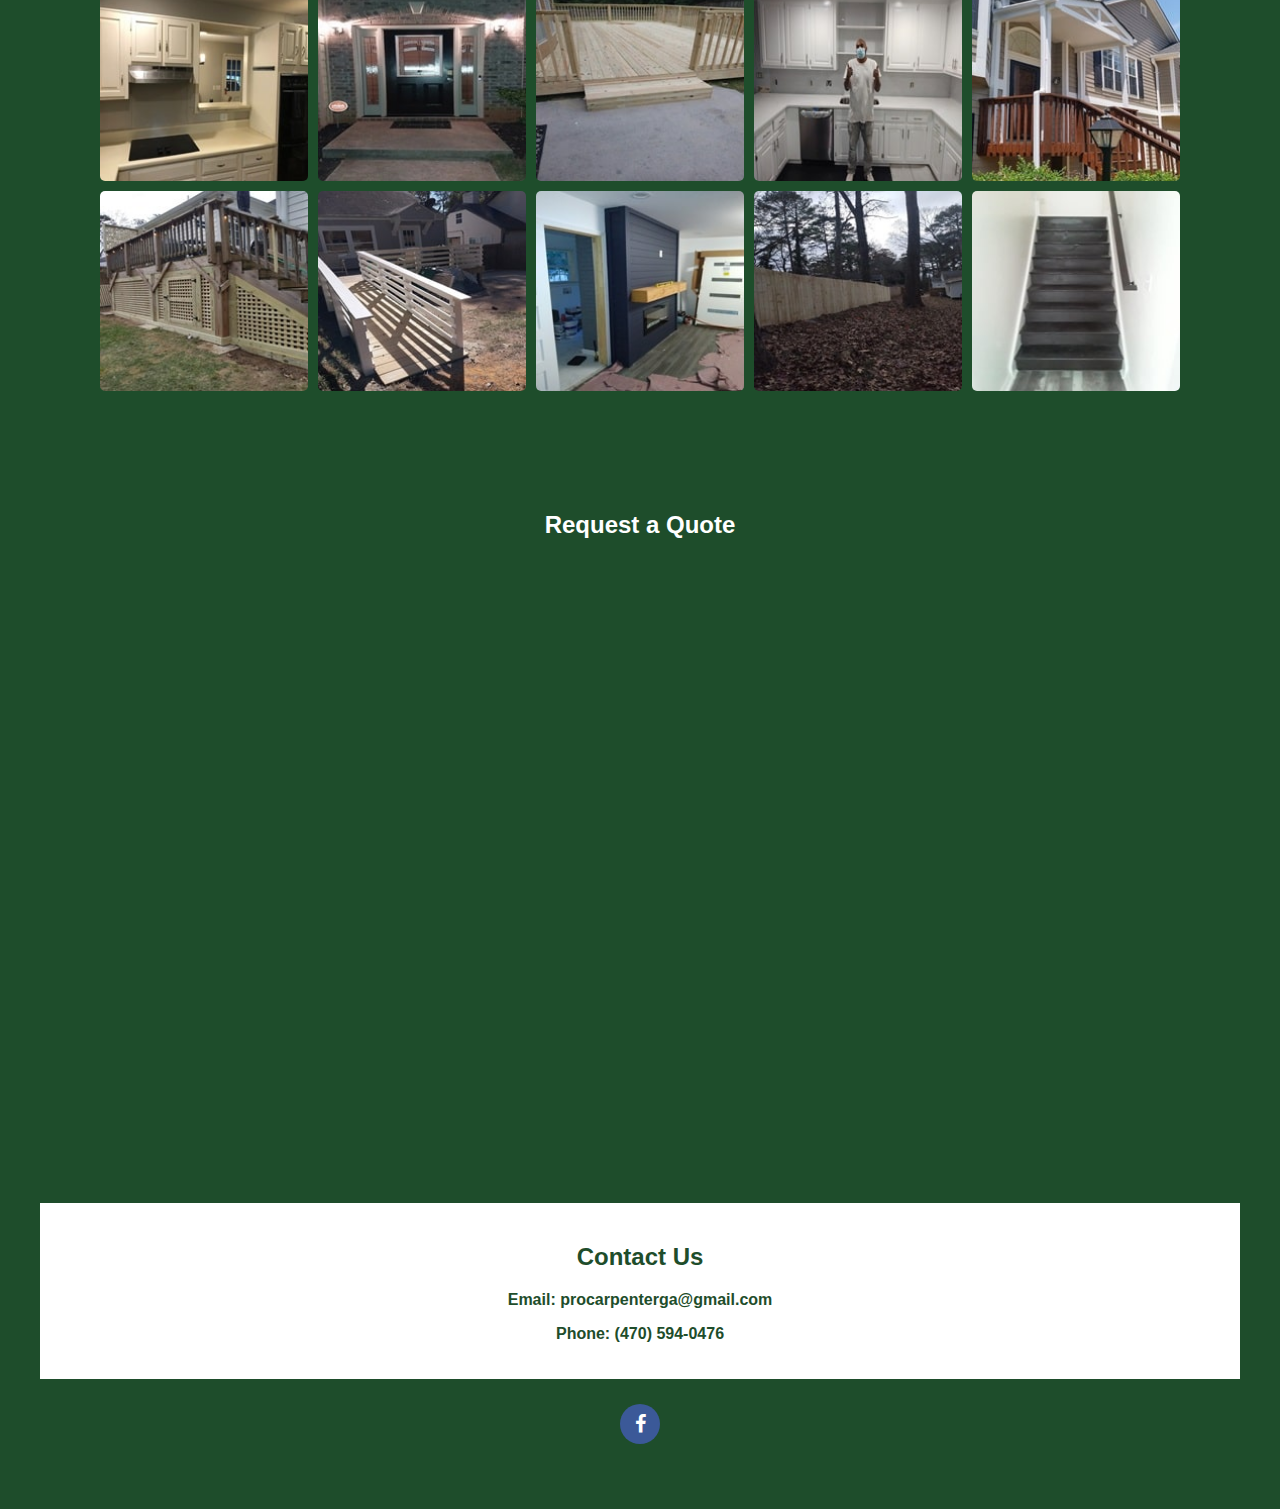
==== commit 9ee0b043: "Update index.html" ====
--- a/index.html
+++ b/index.html
@@ -83,7 +83,7 @@
         <h2>About Us</h2>
         <p>Based in Griffin, GA and serving the South Atlanta metro area, we specialize in high-quality craftsmanship and renovations, bringing 20 years of experience and attention to detail to every project. Whether you're updating your home or starting a new build, we offer a full range of services to meet your needs.</p>
     <h3>Our Expertise Includes:</h3>
-        <ul>
+        <ul class="ul">
             <li><strong>Framing & Structural Work</strong> – Floor, wall, and roof framing, as well as custom decks.</li>
             <li><strong>Roofing</strong> – Shingled roof installation and repairs.</li>
             <li><strong>Kitchen & Bathroom Renovations</strong> – Custom cabinets, countertop installation, vanities, shower installation (tile and stone), and plumbing fixtures.</li>
